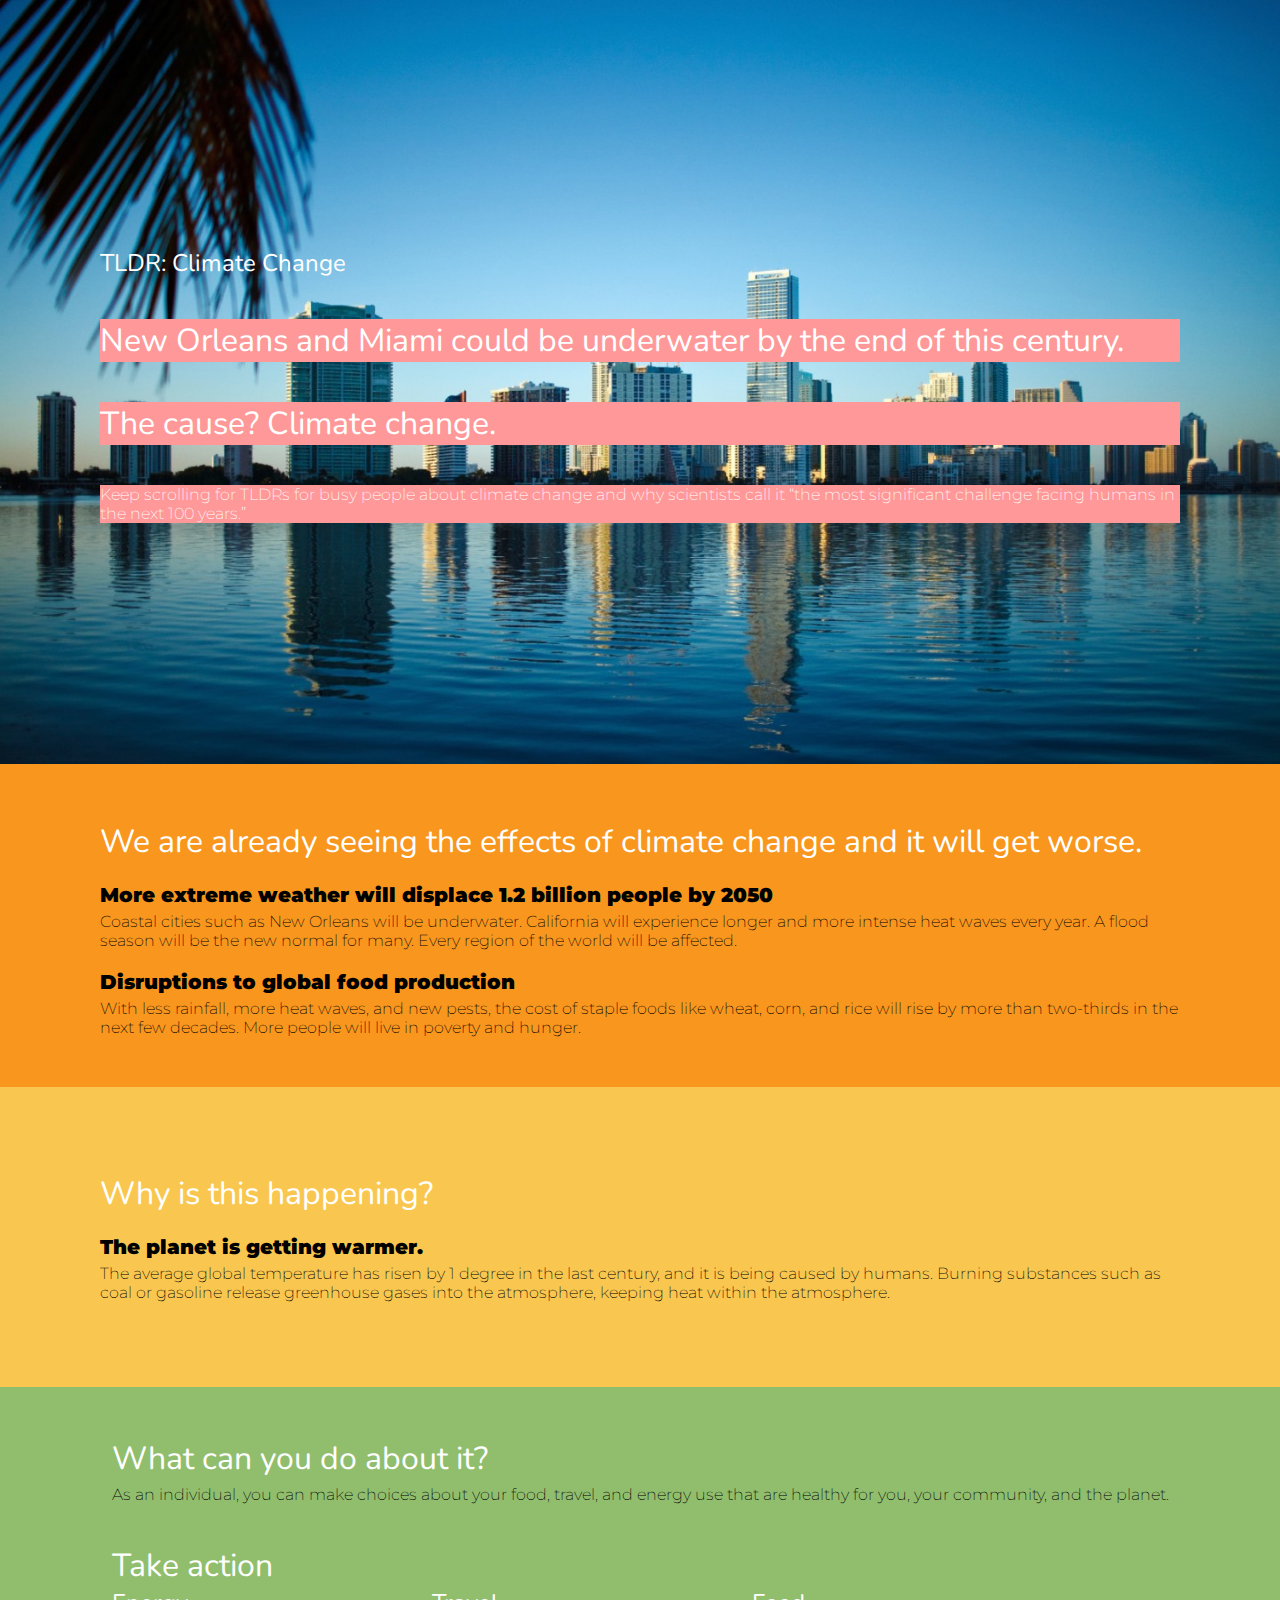
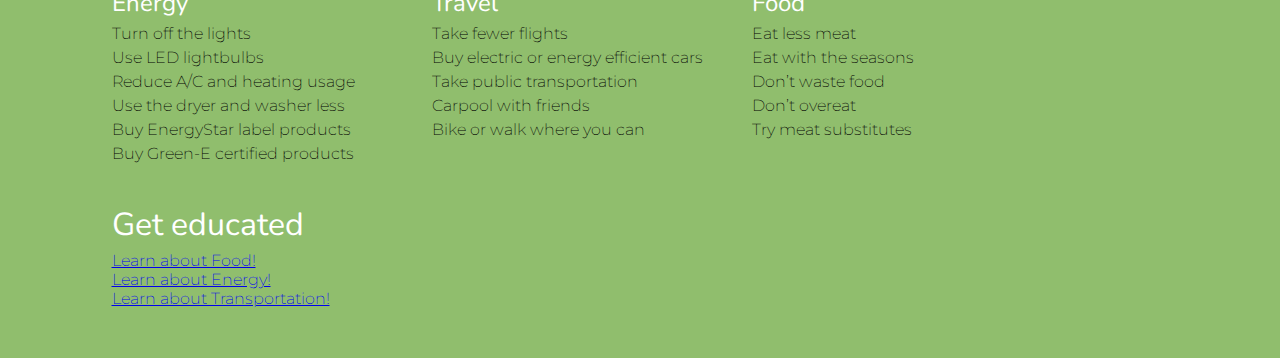
==== index.html @ 1fc06b39 "Rename climate_change_tldr.html -> index.html" ====
<!DOCTYPE html>
<html>
    <head>
        <link rel="preconnect" href="https://fonts.gstatic.com">
        <link href="https://fonts.googleapis.com/css2?family=Montserrat:wght@200;400&family=Nunito&display=swap" rel="stylesheet">
        <link rel="stylesheet" type="text/css" href="global_styles.css">
        <link rel="stylesheet" type="text/css" href="climate_change_tldr_styles.css">
        <meta charset="UTF-8">
    </head>

    <body>
        <div class="contentWrapper">
          <div class="skylineContainer">
            <img src="./images/new_orleans_skyline_pretty.jpeg" class="skylinePicture" />
            <div class="skylineContainerText">
                <div class="bigSection">
                  <div class="sectionContentContainer">
                    <div class="climateTLDR"> TLDR: Climate Change </div>
                    <div class="sectionHeader textHighlight-pink">New Orleans and Miami could be underwater by the end of this century. </div>

                    <div class="sectionHeader sectionHeader-additional textHighlight-pink">The cause? Climate change.</div>

                    <div class="paragraphContent paragraphContent-white textHighlight-pink">Keep scrolling for TLDRs for busy people about climate change and why scientists call it “the most significant challenge facing humans in the next 100 years.”</div>
                  </div>
                </div>
            </div>
          </div>
          <div class="bigSection bigSection-orange">
            <div class="sectionContentContainer">
              <div class="sectionHeader">We are already seeing the effects of climate change and it will get worse.</div>
              <div class="paragraphHeader">More extreme weather will displace 1.2 billion people by 2050</div>
              <div class="paragraphContent">Coastal cities such as New Orleans will be underwater. California will experience longer and more intense heat waves every year. A flood season will be the new normal for many. Every region of the world will be affected.</div>
              <div class="paragraphHeader">Disruptions to global food production</div>
              <div class="paragraphContent">With less rainfall, more heat waves, and new pests, the cost of staple foods like wheat, corn, and rice will rise by more than two-thirds in the next few decades. More people will live in poverty and hunger.</div>
            </div>
          </div>
          <div class="bigSection bigSection-yellow">
            <div class="sectionContentContainer">
              <div class="sectionHeader">Why is this happening?</div>
              <div class="paragraphHeader">The planet is getting warmer.</div>
              <div class="paragraphContent">The average global temperature has risen by 1 degree in the last century, and it is being caused by humans. Burning substances such as coal or gasoline release greenhouse gases into the atmosphere, keeping heat within the atmosphere.</div>
            </div>
          </div>
          <div class="bigSection bigSection-green">
            <div class="sectionContentContainer">
              <div class="sectionHeader">What can you do about it?</div>
              <div class="paragraphContent">As an individual, you can make choices about your food, travel, and energy use that are healthy for you, your community, and the planet.</div>
              <div class="sectionHeader sectionHeader-top-margin">Take action</div>
              <div class="actions">
                <div class="actionCategory">
                  <div class="categoryHeader">Energy</div>
                  <div class="paragraphContent">Turn off the lights</div>
                  <div class="paragraphContent">Use LED lightbulbs</div>
                  <div class="paragraphContent">Reduce A/C and heating usage</div>
                  <div class="paragraphContent">Use the dryer and washer less</div>
                  <div class="paragraphContent">Buy EnergyStar label products</div>
                  <div class="paragraphContent">Buy Green-E certified products</div>
                </div>
                <div class="actionCategory">
                  <div class="categoryHeader">Travel</div>
                  <div class="paragraphContent">Take fewer flights</div>
                  <div class="paragraphContent">Buy electric or energy efficient cars</div>
                  <div class="paragraphContent">Take public transportation</div>
                  <div class="paragraphContent">Carpool with friends</div>
                  <div class="paragraphContent">Bike or walk where you can</div>
                </div>
                <div class="actionCategory">
                  <div class="categoryHeader">Food</div>
                  <div class="paragraphContent">Eat less meat</div>
                  <div class="paragraphContent">Eat with the seasons</div>
                  <div class="paragraphContent">Don’t waste food</div>
                  <div class="paragraphContent">Don’t overeat</div>
                  <div class="paragraphContent">Try meat substitutes</div>
                </div>
              </div>
              <div class="sectionHeader sectionHeader-top-margin">Get educated</div>
              <div class="paragraphContent">
                <div>
                    <a href="food_quiz.html">Learn about Food!</a>
                </div>
                <div>
                    <a href="energy_quiz.html">Learn about Energy!</a>
                </div>
                <div>
                    <a href="transit_quiz.html">Learn about Transportation!</a>
                </div>
              </div>
            </div>
          </div>
        </div>
    </body>
</html>
---- global_styles.css ----
html {
    height: 100%;
}

body {
    height: 100%;
    margin: 0;
    padding: 0;
    font-family: 'Nunito', sans-serif;
}
---- climate_change_tldr_styles.css ----
body {
    min-width: 700px;
}

.climateTLDR {
    color: white;
    font-size: 24px;
    margin-bottom: 40px;
}

.skylineContainer {
    position: relative;
    background-color: #F8961E;
}

.skylinePicture {
    max-height: 100%;
    width: 100%;
}

.skylineContainerText {
    position: absolute;
    bottom: 0;
    right: 0;
    width: 100%;
    height: 100%;
    display: flex;
    justify-content: center;
}

.contentWrapper {
  display: flex;
  flex-flow: column;
  justify-content: center;
  width: 100%;
}

/* ##KeepMaxMinWidthInSync - search code for "#KeepMaxMinWidthInSync" */
.sectionContentContainer {
  min-width: 740px;
  max-width: 1092px;
  margin: auto;
}

.sectionHeader {
    color: white;
    font-size: 32px;
}

.sectionHeader-additional {
    margin: 40px 0;
}

.sectionHeader-top-margin {
    margin-top: 40px;
}

.paragraphHeader {
    font-family: 'Montserrat', sans-serif;
    color: black;
    font-size: 20px;
    font-weight: 1000;
    margin-top: 20px;
}

.paragraphContent {
    font-family: 'Montserrat', sans-serif;
    color: black;
    font-size: 16px;
    font-weight: 200;
    margin-top:5px;
}

.paragraphContent.paragraphContent-white {
    color: white;
}

.bigSection {
    min-height: 200px;
    padding: 50px 100px;
    display: flex;
    flex-direction: column;
    justify-content: center;
}

.bigSection-orange {
    background-color: #F8961E;
}

.bigSection-yellow {
    background-color: #F9C74F;
}

.bigSection-green {
    background-color: #90BE6D;
}

.textHighlight-pink {
    background-color: #FF9999;
}

.actions {
  display: flex;
  justify-content: space-between;
  max-width: 960px;
  margin-bottom: 20px;
}

.actionCategory {
  flex: 1;
}

.categoryHeader {
    color: white;
    font-size: 24px;
}
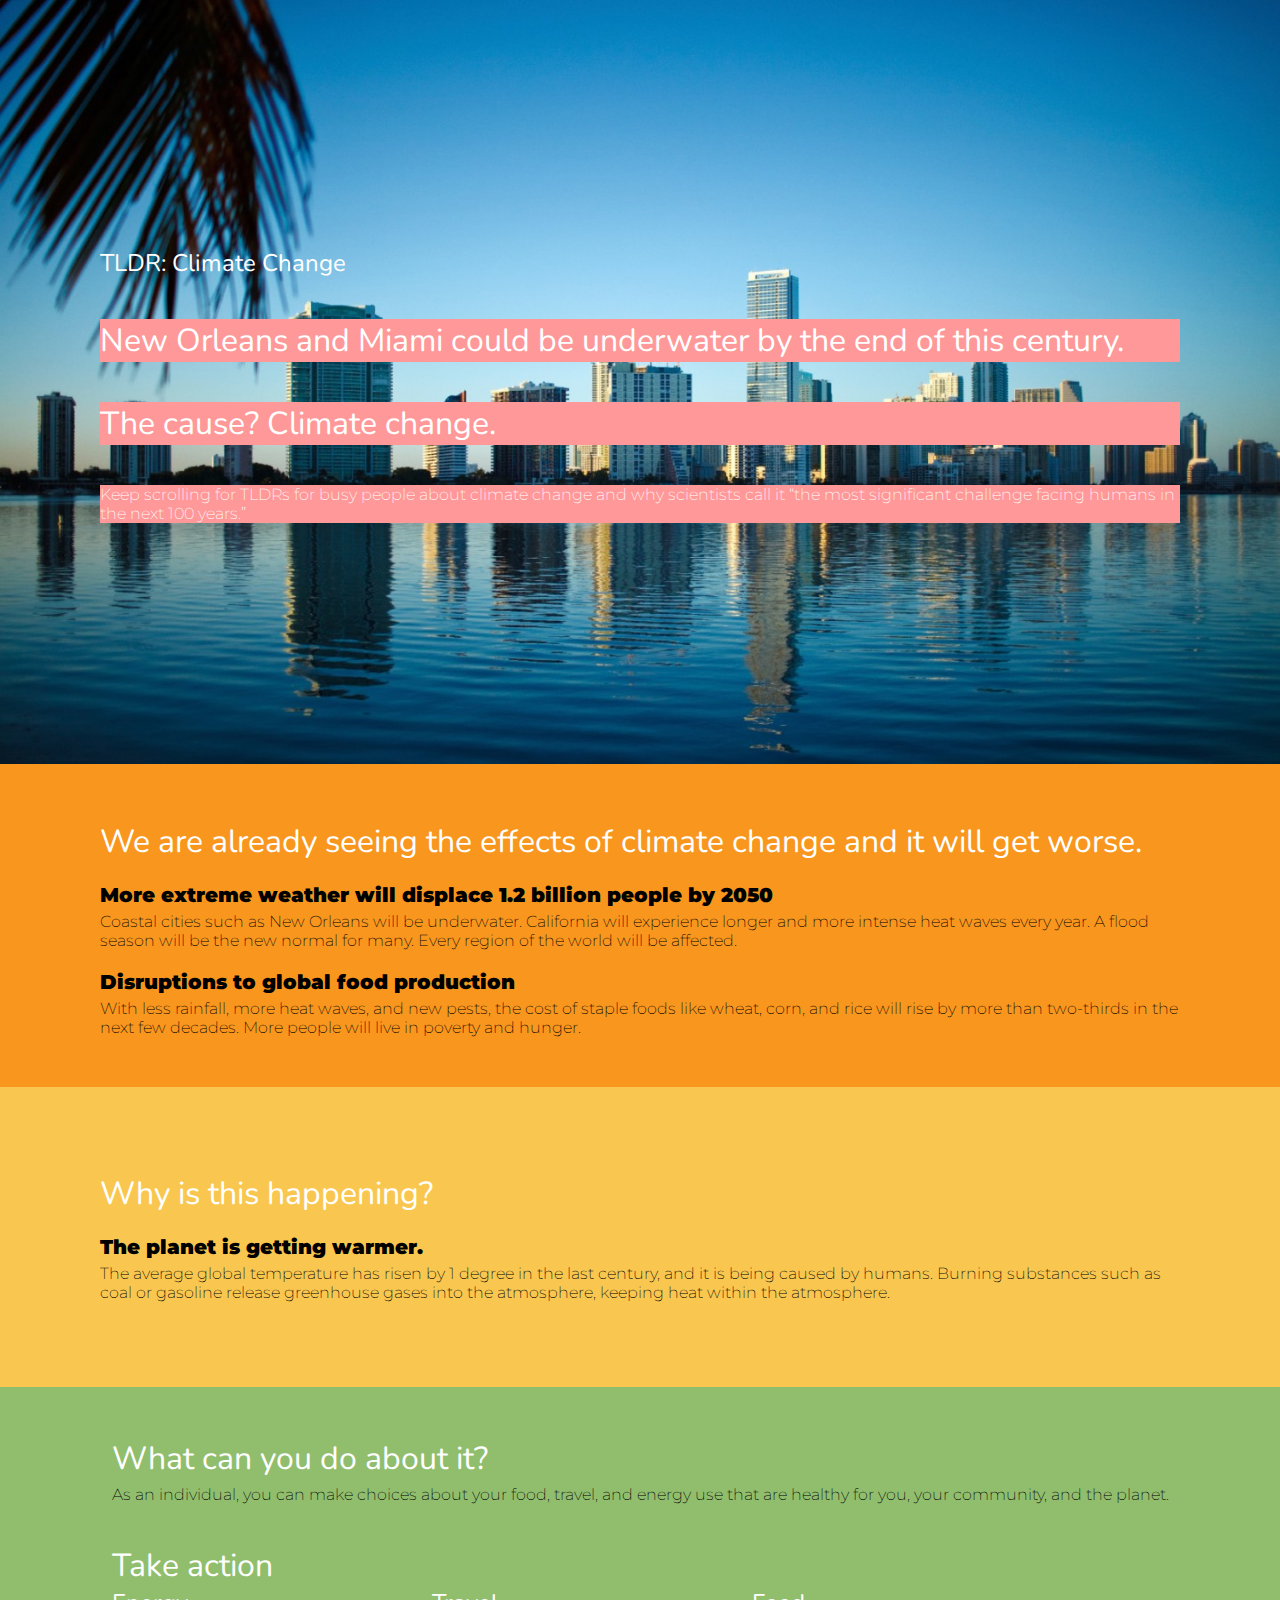
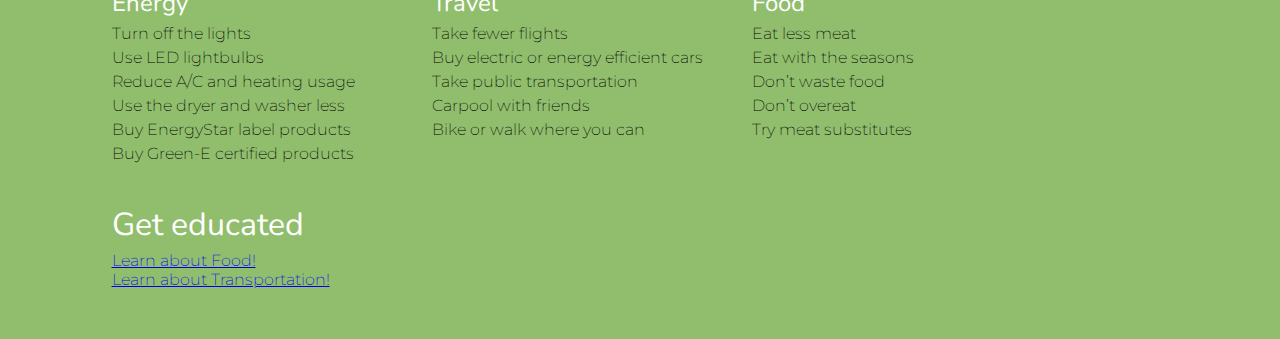
==== commit b7060479: "Remove energy quiz" ====
--- a/index.html
+++ b/index.html
@@ -1,6 +1,8 @@
 <!DOCTYPE html>
 <html>
     <head>
+        <title>TLDR: Climate Change</title>
+        <link rel="icon" href="./images/earth_favicon.png">
         <link rel="preconnect" href="https://fonts.gstatic.com">
         <link href="https://fonts.googleapis.com/css2?family=Montserrat:wght@200;400&family=Nunito&display=swap" rel="stylesheet">
         <link rel="stylesheet" type="text/css" href="global_styles.css">
@@ -79,9 +81,6 @@
                     <a href="food_quiz.html">Learn about Food!</a>
                 </div>
                 <div>
-                    <a href="energy_quiz.html">Learn about Energy!</a>
-                </div>
-                <div>
                     <a href="transit_quiz.html">Learn about Transportation!</a>
                 </div>
               </div>
